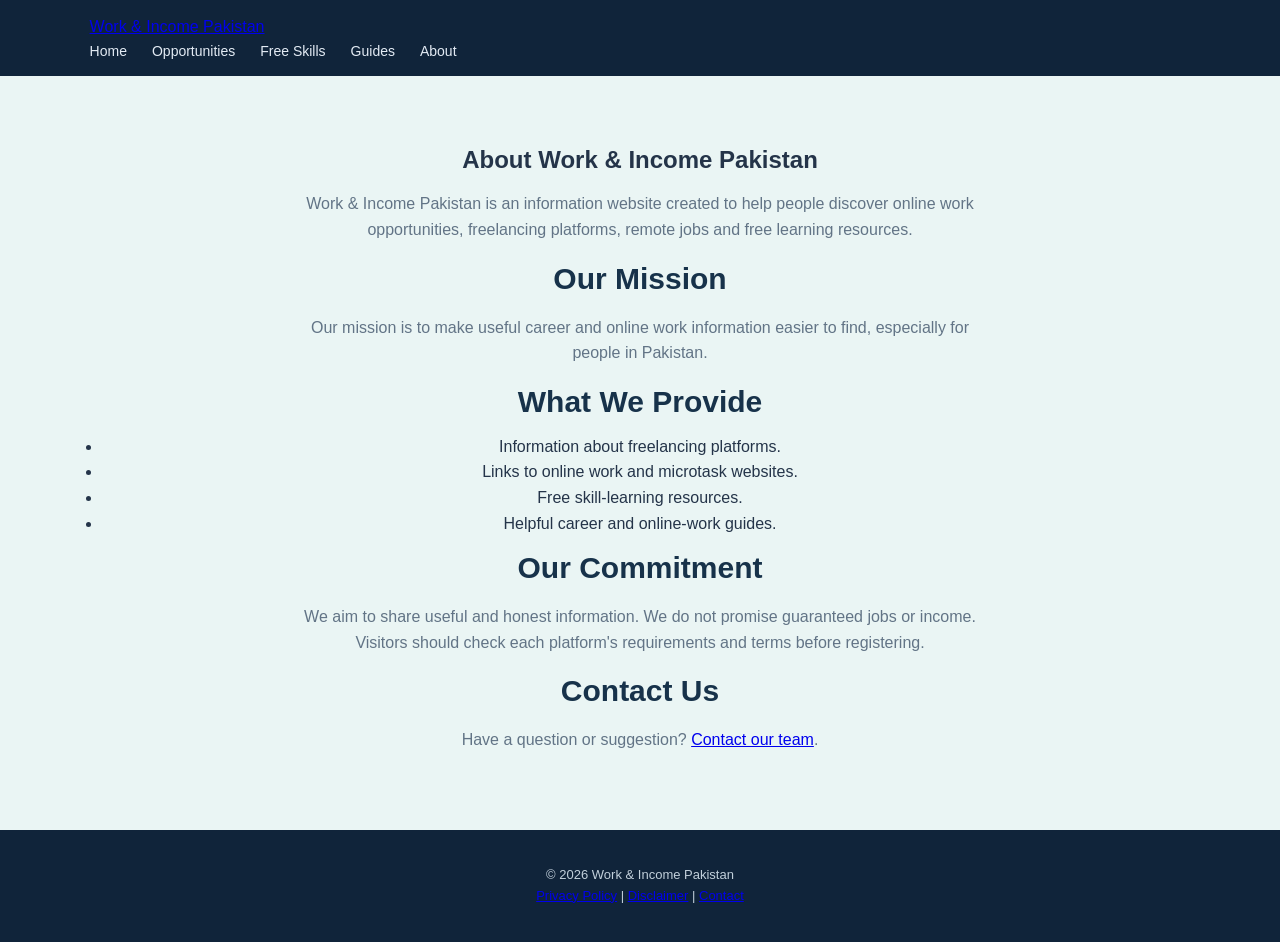
==== about.html @ a8a495a9 "Add files via upload" ====
<!DOCTYPE html>
<html lang="en">
<head>
  <meta charset="UTF-8">
  <meta name="viewport" content="width=device-width, initial-scale=1.0">
  <title>About Us | Work & Income Pakistan</title>
  <link rel="stylesheet" href="styles.css">
</head>
<body>

<header class="header">
  <div class="container">
    <a href="index.html" class="logo">Work & Income Pakistan</a>
    <nav>
      <a href="index.html">Home</a>
      <a href="index.html#opportunities">Opportunities</a>
      <a href="index.html#skills">Free Skills</a>
      <a href="index.html#guides">Guides</a>
      <a href="about.html">About</a>
    </nav>
  </div>
</header>

<main class="container">
  <section class="about-section">
    <h1>About Work & Income Pakistan</h1>

    <p>
      Work & Income Pakistan is an information website
      created to help people discover online work opportunities,
      freelancing platforms, remote jobs and free learning resources.
    </p>

    <h2>Our Mission</h2>
    <p>
      Our mission is to make useful career and online work
      information easier to find, especially for people in Pakistan.
    </p>

    <h2>What We Provide</h2>
    <ul>
      <li>Information about freelancing platforms.</li>
      <li>Links to online work and microtask websites.</li>
      <li>Free skill-learning resources.</li>
      <li>Helpful career and online-work guides.</li>
    </ul>

    <h2>Our Commitment</h2>
    <p>
      We aim to share useful and honest information.
      We do not promise guaranteed jobs or income.
      Visitors should check each platform's requirements
      and terms before registering.
    </p>

    <h2>Contact Us</h2>
    <p>
      Have a question or suggestion?
      <a href="contact.html">Contact our team</a>.
    </p>
  </section>
</main>

<footer class="footer">
  <div class="container">
    <p>© <span id="year"></span> Work & Income Pakistan</p>
    <p>
      <a href="privacy.html">Privacy Policy</a> |
      <a href="disclaimer.html">Disclaimer</a> |
      <a href="contact.html">Contact</a>
    </p>
  </div>
</footer>

<script>
  document.getElementById("year").textContent =
    new Date().getFullYear();
</script>

</body>
</html>
---- styles.css ----
* {
  margin: 0;
  padding: 0;
  box-sizing: border-box;
}

html { scroll-behavior: smooth; }

body {
  font-family: Arial, sans-serif;
  color: #243449;
  background: #ffffff;
  line-height: 1.6;
}

.header {
  min-height: 76px;
  padding: 12px 7%;
  display: flex;
  align-items: center;
  justify-content: space-between;
  background: #10243a;
  color: white;
}

.brand {
  display: flex;
  align-items: center;
  gap: 10px;
  color: white;
  text-decoration: none;
  font-size: 19px;
  font-weight: bold;
}

.brand-icon {
  background: #16b89b;
  color: #10243a;
  border-radius: 12px;
  padding: 7px 13px;
  font-size: 25px;
}

.brand small {
  display: block;
  font-size: 10px;
  letter-spacing: 3px;
  color: #a8c2d5;
}

.header nav {
  display: flex;
  gap: 25px;
}

.header nav a {
  text-decoration: none;
  color: #e3ebf4;
  font-size: 14px;
}

.header nav a:hover { color: #36d9b6; }

.menu-toggle {
  display: none;
  background: none;
  border: 0;
  color: white;
  font-size: 26px;
}

.hero {
  background: linear-gradient(120deg, #10243a, #174e61);
  color: white;
  padding: 85px 9%;
  min-height: 460px;
  display: flex;
  justify-content: space-between;
  align-items: center;
  gap: 30px;
}

.hero-content { max-width: 620px; }

.eyebrow {
  color: #16aa91;
  font-size: 12px;
  font-weight: bold;
  letter-spacing: 2px;
}

.hero .eyebrow { color: #55e5c4; }

.hero h1 {
  font-size: clamp(34px, 5vw, 56px);
  line-height: 1.15;
  margin: 18px 0;
}

.hero h1 span { color: #48dfbd; }

.hero p {
  color: #d0dce6;
  max-width: 540px;
  margin-bottom: 28px;
}

.primary-btn {
  display: inline-block;
  background: #24c5a5;
  color: #10243a;
  text-decoration: none;
  padding: 13px 23px;
  border-radius: 7px;
  font-weight: bold;
}

.primary-btn:hover { background: #60e4c6; }

.trust-note {
  font-size: 12px;
  color: #c4d6e0;
  margin-top: 25px;
}

.hero-art {
  min-width: 230px;
  text-align: center;
}

.art-circle {
  width: 175px;
  height: 175px;
  margin: auto;
  display: grid;
  place-items: center;
  border-radius: 50%;
  background: #216b79;
  font-size: 80px;
  border: 12px solid #2a8790;
}

.art-card {
  background: white;
  color: #243449;
  padding: 17px 25px;
  margin-top: -15px;
  border-radius: 12px;
  box-shadow: 0 12px 30px #061a2c66;
  display: grid;
  gap: 5px;
}

.art-card span, .art-card small { color: #687b8c; }

.search-section {
  padding: 35px 8%;
  display: flex;
  align-items: center;
  justify-content: space-between;
  gap: 25px;
  background: #f1f7f8;
}

.search-section h2 { font-size: 23px; }
.search-section p { color: #718093; font-size: 14px; }

.search-box {
  display: flex;
  align-items: center;
  background: white;
  border: 1px solid #dce5eb;
  border-radius: 9px;
  padding: 6px;
  width: min(480px, 100%);
}

.search-box span {
  padding: 0 10px;
  font-size: 23px;
}

.search-box input {
  flex: 1;
  min-width: 0;
  border: 0;
  outline: 0;
  padding: 12px 4px;
  font-size: 14px;
}

.search-box button {
  background: #102f49;
  color: white;
  border: 0;
  padding: 12px 18px;
  border-radius: 6px;
}

.section, .feature-section, .about-section {
  padding: 65px 8%;
}

.section-heading h2, .section h2,
.feature-section h2, .about-section h2 {
  font-size: 30px;
  margin: 8px 0;
  color: #17324a;
}

.section-heading p, .feature-section > p {
  color: #718093;
  font-size: 14px;
}

.filters {
  display: flex;
  flex-wrap: wrap;
  gap: 10px;
  margin: 25px 0;
}

.filter {
  background: #f1f5f8;
  color: #425469;
  border: 1px solid #e0e7ed;
  border-radius: 25px;
  padding: 9px 17px;
}

.filter.active {
  background: #12344d;
  color: white;
}

.cards {
  display: grid;
  grid-template-columns: repeat(3, minmax(0, 1fr));
  gap: 20px;
}

.opportunity-card {
  border: 1px solid #e4ebf0;
  padding: 23px;
  border-radius: 12px;
  background: white;
  transition: .2s;
}

.opportunity-card:hover {
  transform: translateY(-4px);
  box-shadow: 0 10px 25px #17324a12;
}

.card-icon {
  font-size: 32px;
  margin-bottom: 10px;
}

.card-category {
  display: inline-block;
  background: #e7f7f3;
  color: #11846f;
  border-radius: 20px;
  font-size: 11px;
  padding: 4px 10px;
  margin-bottom: 12px;
}

.opportunity-card h3 {
  color: #17324a;
  margin-bottom: 8px;
}

.opportunity-card p {
  color: #6c7b8b;
  font-size: 13px;
  min-height: 60px;
}

.card-link {
  display: inline-block;
  margin-top: 15px;
  color: #098b79;
  text-decoration: none;
  font-weight: bold;
  font-size: 14px;
}

.disclaimer {
  margin-top: 25px;
  padding: 15px;
  background: #fff8e9;
  color: #795d25;
  border-radius: 8px;
  font-size: 12px;
}

.empty { padding: 25px; color: #718093; }
.hidden { display: none; }

.feature-section {
  background: #f1f7f8;
  text-align: center;
}

.feature-grid, .guide-grid {
  display: grid;
  grid-template-columns: repeat(3, minmax(0, 1fr));
  gap: 20px;
  margin-top: 30px;
  text-align: left;
}

.feature-card, .guide-grid article {
  background: white;
  padding: 25px;
  border-radius: 12px;
  border: 1px solid #e4ebf0;
}

.feature-card {
  text-decoration: none;
  color: inherit;
}

.feature-card > span, .guide-grid article > span {
  font-size: 34px;
}

.feature-card h3, .guide-grid h3 {
  margin: 12px 0 7px;
  color: #17324a;
}

.feature-card p, .guide-grid p {
  color: #718093;
  font-size: 13px;
}

.feature-card b {
  display: block;
  color: #098b79;
  font-size: 13px;
  margin-top: 15px;
}

.guides { background: white; }

.about-section {
  text-align: center;
  background: #eaf5f4;
}

.about-section p {
  max-width: 680px;
  margin: 12px auto;
  color: #627486;
}

footer {
  background: #10243a;
  color: white;
  text-align: center;
  padding: 35px 15px;
}

.footer-brand { font-size: 21px; font-weight: bold; }
footer p { color: #c2d0db; font-size: 13px; }

.footer-links {
  display: flex;
  justify-content: center;
  flex-wrap: wrap;
  gap: 20px;
  margin: 20px 0;
}

.footer-links a {
  color: #55dfbd;
  text-decoration: none;
  font-size: 13px;
}

footer small { color: #aab9c7; }

@media(max-width: 800px) {
  .header { padding: 12px 5%; position: relative; }
  .menu-toggle { display: block; }
  .header nav {
    display: none;
    position: absolute;
    top: 70px;
    left: 0;
    width: 100%;
    background: #10243a;
    padding: 20px;
    flex-direction: column;
    z-index: 10;
  }
  .header nav.show { display: flex; }
  .hero { padding: 55px 7%; }
  .hero-art { display: none; }
  .search-section { flex-direction: column; align-items: stretch; }
  .cards, .feature-grid, .guide-grid {
    grid-template-columns: repeat(2, minmax(0, 1fr));
  }
}

@media(max-width: 520px) {
  .hero { padding: 48px 6%; }
  .section, .feature-section, .about-section { padding: 45px 6%; }
  .cards, .feature-grid, .guide-grid { grid-template-columns: 1fr; }
  .section-heading h2, .section h2,
  .feature-section h2, .about-section h2 { font-size: 25px; }
  .trust-note { line-height: 2; }
}
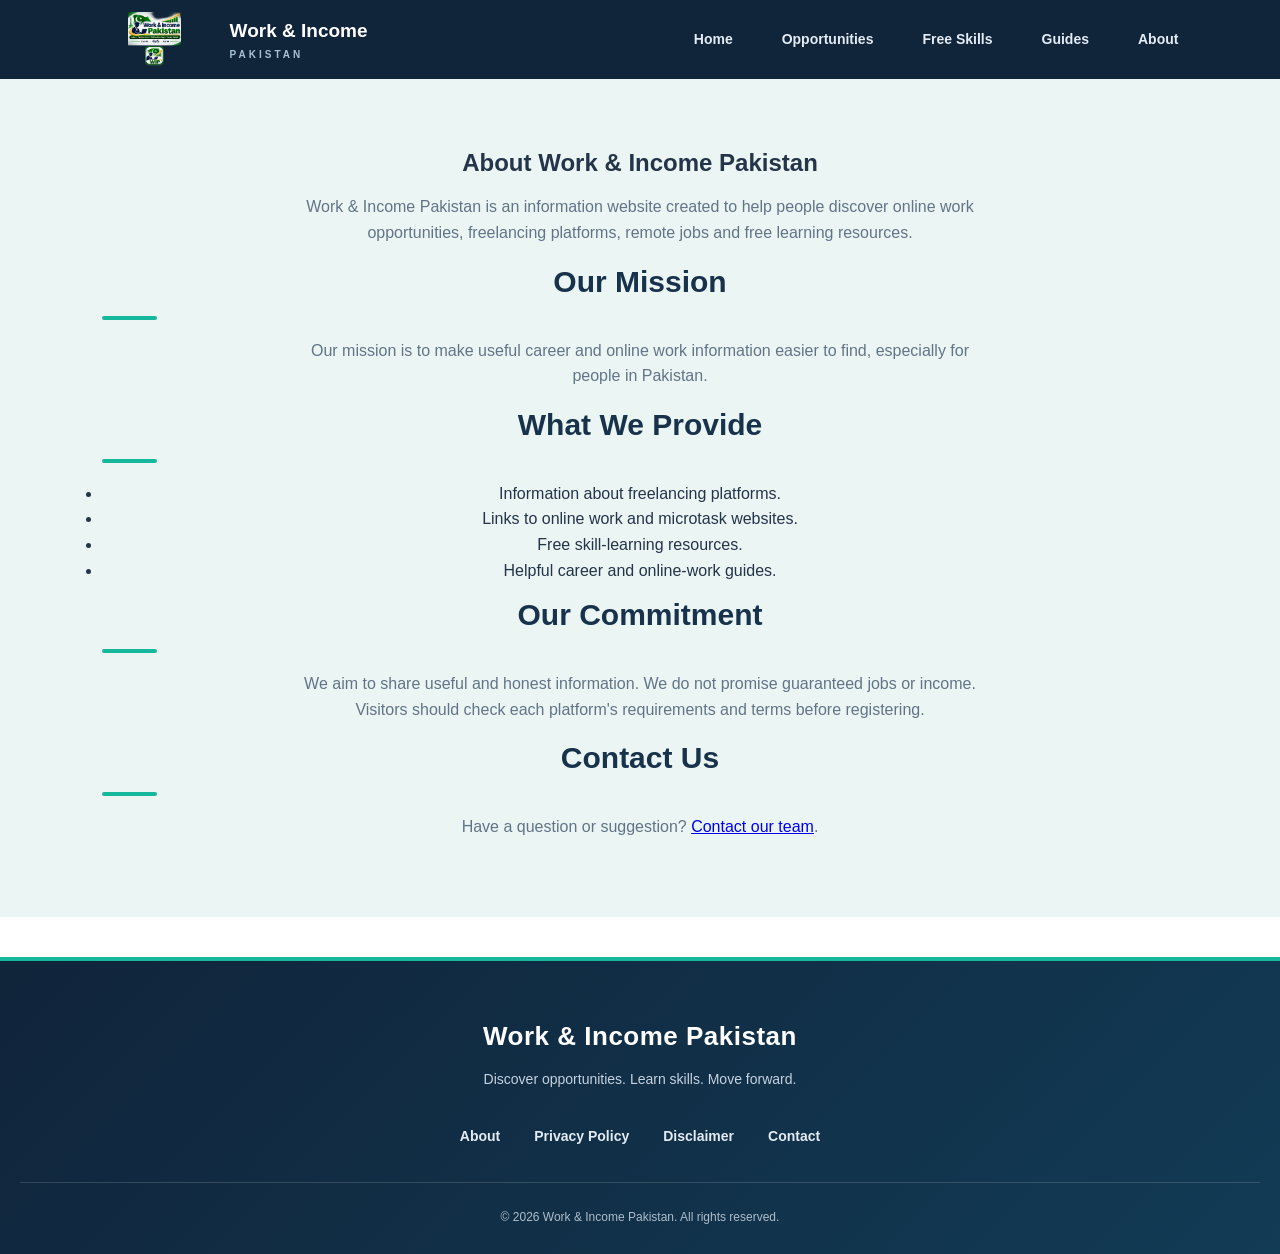
==== commit fd8a27dc: "Update about.html" ====
--- a/about.html
+++ b/about.html
@@ -4,26 +4,53 @@
 <head>
   <meta charset="UTF-8">
   <meta name="viewport" content="width=device-width, initial-scale=1.0">
+
+  <meta name="description" content="Learn about Work & Income Pakistan, our mission to help people discover online earning opportunities, freelancing platforms, remote jobs and free learning resources.">
+
+  <meta name="robots" content="index, follow">
+  <meta name="theme-color" content="#0b1f3a">
+
   <title>About Us | Work & Income Pakistan</title>
+
+  <link rel="canonical" href="https://tahirkhan00089.github.io/work-income-pakistan/about.html">
+
+  <meta property="og:type" content="website">
+  <meta property="og:title" content="About Work & Income Pakistan">
+  <meta property="og:description" content="Discover our mission to help people in Pakistan find online work opportunities, freelancing platforms and free learning resources.">
+  <meta property="og:url" content="https://tahirkhan00089.github.io/work-income-pakistan/about.html">
+  <meta property="og:site_name" content="Work & Income Pakistan">
+
+  <meta name="twitter:card" content="summary">
+  <meta name="twitter:title" content="About Work & Income Pakistan">
+  <meta name="twitter:description" content="Learn about our mission and the resources we provide.">
+
+  <link rel="icon" type="image/png" href="work-income-logo.png">
   <link rel="stylesheet" href="styles.css">
 </head>
+
 <body>
 
 <header class="header">
-  <div class="container">
-    <a href="index.html" class="logo">Work & Income Pakistan</a>
-    <nav>
-      <a href="index.html">Home</a>
-      <a href="index.html#opportunities">Opportunities</a>
-      <a href="index.html#skills">Free Skills</a>
-      <a href="index.html#guides">Guides</a>
-      <a href="about.html">About</a>
-    </nav>
-  </div>
+  <a class="brand" href="index.html">
+    <img src="work-income-logo.png"
+         alt="Work & Income Pakistan Logo"
+         class="brand-logo">
+    <span>Work <b>& Income</b><small>PAKISTAN</small></span>
+  </a>
+
+  <nav>
+    <a href="index.html">Home</a>
+    <a href="index.html#opportunities">Opportunities</a>
+    <a href="index.html#skills">Free Skills</a>
+    <a href="index.html#guides">Guides</a>
+    <a href="about.html">About</a>
+  </nav>
 </header>
 
 <main class="container">
+
   <section class="about-section">
+
     <h1>About Work & Income Pakistan</h1>
 
     <p>
@@ -33,12 +60,14 @@
     </p>
 
     <h2>Our Mission</h2>
+
     <p>
       Our mission is to make useful career and online work
       information easier to find, especially for people in Pakistan.
     </p>
 
     <h2>What We Provide</h2>
+
     <ul>
       <li>Information about freelancing platforms.</li>
       <li>Links to online work and microtask websites.</li>
@@ -47,6 +76,7 @@
     </ul>
 
     <h2>Our Commitment</h2>
+
     <p>
       We aim to share useful and honest information.
       We do not promise guaranteed jobs or income.
@@ -55,22 +85,38 @@
     </p>
 
     <h2>Contact Us</h2>
+
     <p>
       Have a question or suggestion?
       <a href="contact.html">Contact our team</a>.
     </p>
+
   </section>
+
 </main>
 
-<footer class="footer">
-  <div class="container">
-    <p>© <span id="year"></span> Work & Income Pakistan</p>
-    <p>
-      <a href="privacy.html">Privacy Policy</a> |
-      <a href="disclaimer.html">Disclaimer</a> |
-      <a href="contact.html">Contact</a>
-    </p>
+<footer class="site-footer">
+
+  <div class="footer-brand">Work & Income Pakistan</div>
+
+  <p class="footer-tagline">
+    Discover opportunities. Learn skills. Move forward.
+  </p>
+
+  <div class="footer-links">
+    <a href="about.html">About</a>
+    <a href="privacy.html">Privacy Policy</a>
+    <a href="disclaimer.html">Disclaimer</a>
+    <a href="contact.html">Contact</a>
   </div>
+
+  <div class="footer-bottom">
+    <small>
+      © <span id="year">2026</span> Work & Income Pakistan.
+      All rights reserved.
+    </small>
+  </div>
+
 </footer>
 
 <script>
--- a/styles.css
+++ b/styles.css
@@ -1,3 +1,7 @@
+
+/* =================================
+   GLOBAL RESET
+================================= */
 
 * {
   margin: 0;
@@ -5,7 +9,9 @@
   box-sizing: border-box;
 }
 
-html { scroll-behavior: smooth; }
+html {
+  scroll-behavior: smooth;
+}
 
 body {
   font-family: Arial, sans-serif;
@@ -13,6 +19,10 @@
   background: #ffffff;
   line-height: 1.6;
 }
+
+/* =================================
+   HEADER & NAVIGATION
+================================= */
 
 .header {
   min-height: 76px;
@@ -49,6 +59,16 @@
   color: #a8c2d5;
 }
 
+.brand-logo {
+  width: 130px;
+  height: 55px;
+  max-width: 45vw;
+  object-fit: contain;
+  object-position: center;
+  display: block;
+  flex-shrink: 0;
+}
+
 .header nav {
   display: flex;
   gap: 25px;
@@ -58,9 +78,17 @@
   text-decoration: none;
   color: #e3ebf4;
   font-size: 14px;
-}
-
-.header nav a:hover { color: #36d9b6; }
+  font-weight: 600;
+  padding: 8px 12px;
+  border-radius: 7px;
+  transition: all 0.3s ease;
+}
+
+.header nav a:hover {
+  color: #55e5c4;
+  background: rgba(85, 229, 196, 0.10);
+  transform: translateY(-2px);
+}
 
 .menu-toggle {
   display: none;
@@ -68,20 +96,49 @@
   border: 0;
   color: white;
   font-size: 26px;
-}
+  cursor: pointer;
+}
+
+/* =================================
+   HERO SECTION
+================================= */
 
 .hero {
-  background: linear-gradient(120deg, #10243a, #174e61);
+  background: linear-gradient(
+    135deg,
+    #0b1930 0%,
+    #123b55 55%,
+    #087e83 100%
+  );
   color: white;
-  padding: 85px 9%;
-  min-height: 460px;
+  padding: 100px 9%;
+  min-height: 520px;
   display: flex;
   justify-content: space-between;
   align-items: center;
-  gap: 30px;
-}
-
-.hero-content { max-width: 620px; }
+  gap: 50px;
+  position: relative;
+  overflow: hidden;
+}
+
+.hero-content {
+  max-width: 650px;
+  position: relative;
+  z-index: 2;
+  animation: heroFadeIn 1s ease both;
+}
+
+@keyframes heroFadeIn {
+  from {
+    opacity: 0;
+    transform: translateY(20px);
+  }
+
+  to {
+    opacity: 1;
+    transform: translateY(0);
+  }
+}
 
 .eyebrow {
   color: #16aa91;
@@ -90,20 +147,35 @@
   letter-spacing: 2px;
 }
 
-.hero .eyebrow { color: #55e5c4; }
+.hero .eyebrow {
+  color: #55e5c4;
+}
 
 .hero h1 {
-  font-size: clamp(34px, 5vw, 56px);
+  font-size: clamp(36px, 5vw, 58px);
   line-height: 1.15;
-  margin: 18px 0;
-}
-
-.hero h1 span { color: #48dfbd; }
+  margin: 22px 0;
+  font-weight: 800;
+  letter-spacing: -1.5px;
+}
+
+.hero h1 span {
+  color: #48dfbd;
+}
 
 .hero p {
-  color: #d0dce6;
-  max-width: 540px;
+  color: #e0edf3;
+  font-size: 17px;
+  line-height: 1.8;
+  max-width: 580px;
   margin-bottom: 28px;
+}
+
+.hero-buttons {
+  display: flex;
+  flex-wrap: wrap;
+  gap: 15px;
+  margin-top: 30px;
 }
 
 .primary-btn {
@@ -116,7 +188,35 @@
   font-weight: bold;
 }
 
-.primary-btn:hover { background: #60e4c6; }
+.primary-btn:hover {
+  background: #60e4c6;
+}
+
+.hero .primary-btn {
+  padding: 14px 25px;
+  border-radius: 8px;
+  transition: 0.3s;
+}
+
+.hero .primary-btn:hover {
+  transform: translateY(-3px);
+}
+
+.secondary-btn {
+  display: inline-block;
+  padding: 14px 25px;
+  border: 1px solid rgba(255,255,255,0.6);
+  border-radius: 8px;
+  color: white;
+  text-decoration: none;
+  font-weight: 700;
+  transition: 0.3s;
+}
+
+.secondary-btn:hover {
+  background: white;
+  color: #10243a;
+}
 
 .trust-note {
   font-size: 12px;
@@ -124,9 +224,73 @@
   margin-top: 25px;
 }
 
+/* =================================
+   HERO ILLUSTRATION
+================================= */
+
 .hero-art {
-  min-width: 230px;
+  min-width: 300px;
+  display: flex;
+  justify-content: center;
+  align-items: center;
+}
+
+.work-illustration {
+  width: 300px;
+  min-height: 300px;
+  position: relative;
+  display: flex;
+  justify-content: center;
+  align-items: center;
+  border-radius: 30px;
+  background: linear-gradient(145deg, #176879, #102c48);
+  border: 1px solid #55e5c455;
+  box-shadow: 0 20px 50px #061a2c66;
+}
+
+.work-person {
+  font-size: 105px;
+  z-index: 2;
+}
+
+.work-icon,
+.growth-chart,
+.money-icon {
+  position: absolute;
+  font-size: 35px;
+  background: white;
+  padding: 12px;
+  border-radius: 15px;
+}
+
+.work-icon {
+  top: 25px;
+  left: 25px;
+}
+
+.growth-chart {
+  top: 25px;
+  right: 25px;
+}
+
+.money-icon {
+  bottom: 85px;
+  right: 25px;
+}
+
+.work-caption {
+  position: absolute;
+  bottom: 18px;
+  background: white;
+  color: #17324a;
+  padding: 12px 20px;
+  border-radius: 12px;
+  display: grid;
   text-align: center;
+}
+
+.work-caption small {
+  color: #687b8c;
 }
 
 .art-circle {
@@ -152,7 +316,14 @@
   gap: 5px;
 }
 
-.art-card span, .art-card small { color: #687b8c; }
+.art-card span,
+.art-card small {
+  color: #687b8c;
+}
+
+/* =================================
+   SEARCH SECTION
+================================= */
 
 .search-section {
   padding: 35px 8%;
@@ -163,8 +334,14 @@
   background: #f1f7f8;
 }
 
-.search-section h2 { font-size: 23px; }
-.search-section p { color: #718093; font-size: 14px; }
+.search-section h2 {
+  font-size: 23px;
+}
+
+.search-section p {
+  color: #718093;
+  font-size: 14px;
+}
 
 .search-box {
   display: flex;
@@ -196,23 +373,54 @@
   border: 0;
   padding: 12px 18px;
   border-radius: 6px;
-}
-
-.section, .feature-section, .about-section {
+  cursor: pointer;
+}
+
+/* =================================
+   GENERAL SECTIONS
+================================= */
+
+.section,
+.feature-section,
+.about-section {
   padding: 65px 8%;
 }
 
-.section-heading h2, .section h2,
-.feature-section h2, .about-section h2 {
+.section-heading h2,
+.section h2,
+.feature-section h2,
+.about-section h2 {
   font-size: 30px;
-  margin: 8px 0;
+  margin: 8px 0 18px;
   color: #17324a;
-}
-
-.section-heading p, .feature-section > p {
+  font-weight: 800;
+  position: relative;
+}
+
+/* GREEN HEADING UNDERLINES */
+
+.section-heading h2::after,
+.section h2::after,
+.feature-section h2::after,
+.about-section h2::after {
+  content: "";
+  display: block;
+  width: 55px;
+  height: 4px;
+  background: #16b89b;
+  border-radius: 5px;
+  margin-top: 10px;
+}
+
+.section-heading p,
+.feature-section > p {
   color: #718093;
   font-size: 14px;
 }
+
+/* =================================
+   OPPORTUNITY FILTERS
+================================= */
 
 .filters {
   display: flex;
@@ -227,12 +435,17 @@
   border: 1px solid #e0e7ed;
   border-radius: 25px;
   padding: 9px 17px;
+  cursor: pointer;
 }
 
 .filter.active {
   background: #12344d;
   color: white;
 }
+
+/* =================================
+   OPPORTUNITY CARDS
+================================= */
 
 .cards {
   display: grid;
@@ -241,16 +454,18 @@
 }
 
 .opportunity-card {
-  border: 1px solid #e4ebf0;
-  padding: 23px;
-  border-radius: 12px;
-  background: white;
-  transition: .2s;
+  border: 1px solid #e0e9ef;
+  padding: 25px;
+  border-radius: 16px;
+  background: linear-gradient(145deg, #ffffff, #f8fcfc);
+  transition: all 0.3s ease;
+  box-shadow: 0 4px 15px rgba(16, 36, 58, 0.05);
 }
 
 .opportunity-card:hover {
-  transform: translateY(-4px);
-  box-shadow: 0 10px 25px #17324a12;
+  transform: translateY(-7px);
+  border-color: #24c5a5;
+  box-shadow: 0 14px 30px rgba(16, 36, 58, 0.12);
 }
 
 .card-icon {
@@ -260,12 +475,15 @@
 
 .card-category {
   display: inline-block;
-  background: #e7f7f3;
-  color: #11846f;
+  background: linear-gradient(135deg, #e2f8f1, #d5f3eb);
+  color: #087d68;
   border-radius: 20px;
-  font-size: 11px;
-  padding: 4px 10px;
-  margin-bottom: 12px;
+  font-size: 12px;
+  font-weight: 700;
+  padding: 6px 13px;
+  margin-bottom: 14px;
+  letter-spacing: 0.4px;
+  border: 1px solid #c5ecdf;
 }
 
 .opportunity-card h3 {
@@ -281,11 +499,22 @@
 
 .card-link {
   display: inline-block;
-  margin-top: 15px;
-  color: #098b79;
+  margin-top: 18px;
+  padding: 10px 18px;
+  background: linear-gradient(135deg, #16b89b, #087e83);
+  color: white;
   text-decoration: none;
-  font-weight: bold;
-  font-size: 14px;
+  font-weight: 700;
+  font-size: 13px;
+  border-radius: 8px;
+  transition: all 0.3s ease;
+  box-shadow: 0 4px 10px rgba(8, 126, 131, 0.15);
+}
+
+.card-link:hover {
+  background: #102f49;
+  transform: translateY(-3px);
+  box-shadow: 0 7px 15px rgba(16, 47, 73, 0.2);
 }
 
 .disclaimer {
@@ -297,15 +526,26 @@
   font-size: 12px;
 }
 
-.empty { padding: 25px; color: #718093; }
-.hidden { display: none; }
+.empty {
+  padding: 25px;
+  color: #718093;
+}
+
+.hidden {
+  display: none;
+}
+
+/* =================================
+   FREE SKILLS SECTION
+================================= */
 
 .feature-section {
   background: #f1f7f8;
   text-align: center;
 }
 
-.feature-grid, .guide-grid {
+.feature-grid,
+.guide-grid {
   display: grid;
   grid-template-columns: repeat(3, minmax(0, 1fr));
   gap: 20px;
@@ -313,11 +553,21 @@
   text-align: left;
 }
 
-.feature-card, .guide-grid article {
-  background: white;
-  padding: 25px;
-  border-radius: 12px;
-  border: 1px solid #e4ebf0;
+.feature-card,
+.guide-grid article {
+  background: linear-gradient(145deg, #ffffff, #f5fbfa);
+  padding: 28px;
+  border-radius: 16px;
+  border: 1px solid #e0ecea;
+  box-shadow: 0 4px 15px rgba(16, 36, 58, 0.05);
+  transition: all 0.3s ease;
+}
+
+.feature-card:hover,
+.guide-grid article:hover {
+  transform: translateY(-6px);
+  border-color: #24c5a5;
+  box-shadow: 0 12px 25px rgba(16, 36, 58, 0.10);
 }
 
 .feature-card {
@@ -325,16 +575,19 @@
   color: inherit;
 }
 
-.feature-card > span, .guide-grid article > span {
+.feature-card > span,
+.guide-grid article > span {
   font-size: 34px;
 }
 
-.feature-card h3, .guide-grid h3 {
+.feature-card h3,
+.guide-grid h3 {
   margin: 12px 0 7px;
   color: #17324a;
 }
 
-.feature-card p, .guide-grid p {
+.feature-card p,
+.guide-grid p {
   color: #718093;
   font-size: 13px;
 }
@@ -346,7 +599,17 @@
   margin-top: 15px;
 }
 
-.guides { background: white; }
+/* =================================
+   CAREER GUIDES
+================================= */
+
+.guides {
+  background: white;
+}
+
+/* =================================
+   ABOUT SECTION
+================================= */
 
 .about-section {
   text-align: center;
@@ -359,35 +622,84 @@
   color: #627486;
 }
 
-footer {
-  background: #10243a;
-  color: white;
+/* =================================
+   PROFESSIONAL FOOTER
+================================= */
+
+.site-footer {
+  background: linear-gradient(135deg, #10243a, #123b55);
+  color: #ffffff;
   text-align: center;
-  padding: 35px 15px;
-}
-
-.footer-brand { font-size: 21px; font-weight: bold; }
-footer p { color: #c2d0db; font-size: 13px; }
+  padding: 55px 20px 25px;
+  margin-top: 40px;
+  border-top: 4px solid #16b89b;
+}
+
+.footer-brand {
+  font-size: 26px;
+  font-weight: 800;
+  letter-spacing: 0.5px;
+  color: #ffffff;
+  margin-bottom: 10px;
+}
+
+.footer-tagline {
+  color: #c5d2df;
+  font-size: 14px;
+  margin: 0 auto 28px;
+  max-width: 450px;
+}
 
 .footer-links {
   display: flex;
   justify-content: center;
+  align-items: center;
   flex-wrap: wrap;
-  gap: 20px;
-  margin: 20px 0;
+  gap: 12px 28px;
+  margin: 28px 0;
 }
 
 .footer-links a {
-  color: #55dfbd;
+  color: #e3ebf4;
   text-decoration: none;
-  font-size: 13px;
-}
-
-footer small { color: #aab9c7; }
-
-@media(max-width: 800px) {
-  .header { padding: 12px 5%; position: relative; }
-  .menu-toggle { display: block; }
+  font-size: 14px;
+  font-weight: 600;
+  padding: 7px 3px;
+  transition: all 0.3s ease;
+}
+
+.footer-links a:hover {
+  color: #55e5c4;
+  transform: translateY(-2px);
+}
+
+.footer-bottom {
+  border-top: 1px solid rgba(255,255,255,0.15);
+  padding-top: 20px;
+  margin-top: 28px;
+}
+
+.footer-bottom small {
+  color: #aebdca;
+  font-size: 12px;
+  line-height: 1.8;
+}
+
+/* =================================
+   TABLET RESPONSIVE DESIGN
+================================= */
+
+@media (max-width: 800px) {
+
+  .header {
+    padding: 12px 5%;
+    position: relative;
+  }
+
+  .menu-toggle {
+    display: block;
+  }
+
   .header nav {
     display: none;
     position: absolute;
@@ -399,20 +711,113 @@
     flex-direction: column;
     z-index: 10;
   }
-  .header nav.show { display: flex; }
-  .hero { padding: 55px 7%; }
-  .hero-art { display: none; }
-  .search-section { flex-direction: column; align-items: stretch; }
-  .cards, .feature-grid, .guide-grid {
+
+  .header nav.show {
+    display: flex;
+  }
+
+  .header nav a {
+    padding: 12px;
+  }
+
+  .hero {
+    padding: 55px 7%;
+    flex-direction: column;
+  }
+
+  .hero-art {
+    display: flex;
+    min-width: 0;
+    width: 100%;
+    margin-top: 35px;
+  }
+
+  .search-section {
+    flex-direction: column;
+    align-items: stretch;
+  }
+
+  .cards,
+  .feature-grid,
+  .guide-grid {
     grid-template-columns: repeat(2, minmax(0, 1fr));
   }
 }
 
-@media(max-width: 520px) {
-  .hero { padding: 48px 6%; }
-  .section, .feature-section, .about-section { padding: 45px 6%; }
-  .cards, .feature-grid, .guide-grid { grid-template-columns: 1fr; }
-  .section-heading h2, .section h2,
-  .feature-section h2, .about-section h2 { font-size: 25px; }
-  .trust-note { line-height: 2; }
-}
+/* =================================
+   MOBILE RESPONSIVE DESIGN
+================================= */
+
+@media (max-width: 520px) {
+
+  .hero {
+    padding: 48px 6%;
+  }
+
+  .section,
+  .feature-section,
+  .about-section {
+    padding: 45px 6%;
+  }
+
+  .cards,
+  .feature-grid,
+  .guide-grid {
+    grid-template-columns: 1fr;
+  }
+
+  .section-heading h2,
+  .section h2,
+  .feature-section h2,
+  .about-section h2 {
+    font-size: 25px;
+  }
+
+  .trust-note {
+    line-height: 2;
+  }
+
+  .work-illustration {
+    width: 220px;
+    min-height: 220px;
+  }
+
+  .work-person {
+    font-size: 75px;
+  }
+
+  .work-icon,
+  .growth-chart,
+  .money-icon {
+    font-size: 25px;
+    padding: 8px;
+  }
+
+  /* MOBILE FOOTER */
+
+  .site-footer {
+    padding: 42px 15px 22px;
+    margin-top: 25px;
+  }
+
+  .footer-brand {
+    font-size: 22px;
+  }
+
+  .footer-tagline {
+    font-size: 13px;
+  }
+
+  .footer-links {
+    gap: 10px 18px;
+    margin: 22px 0;
+  }
+
+  .footer-links a {
+    font-size: 13px;
+  }
+
+  .footer-bottom {
+    margin-top: 22px;
+  }
+}
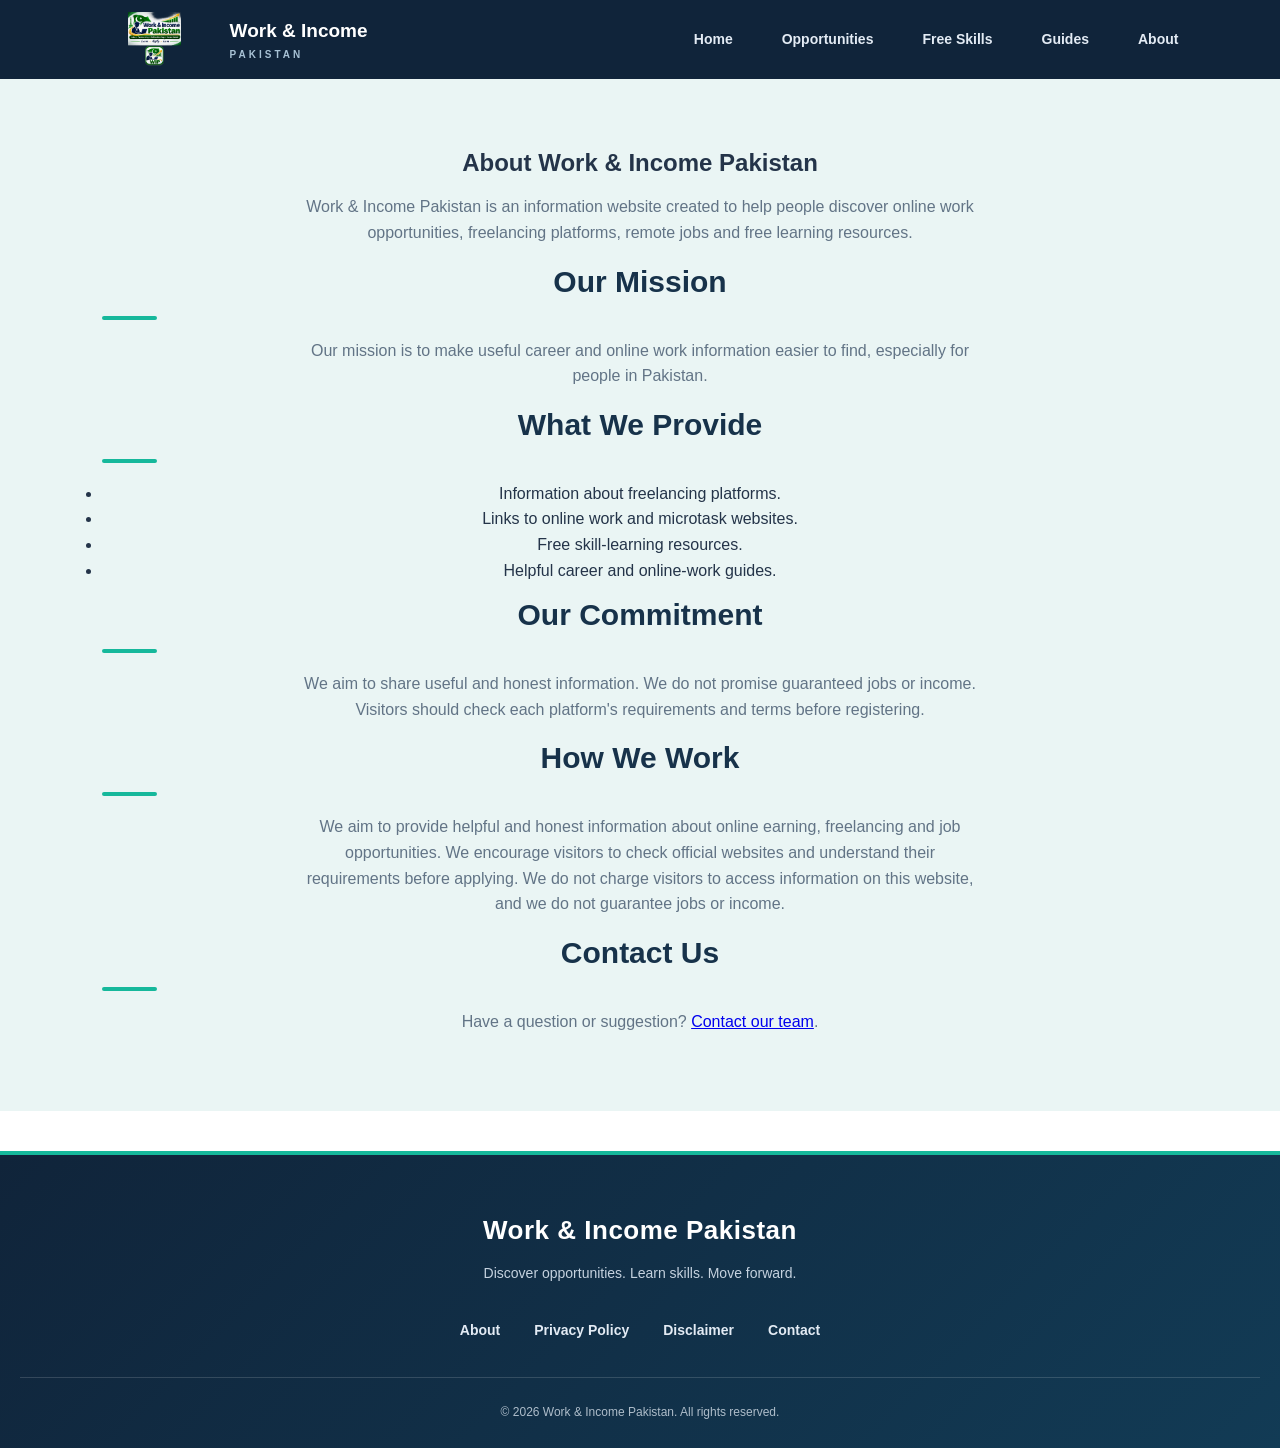
==== commit 701a362c: "Update about.html" ====
--- a/about.html
+++ b/about.html
@@ -2,6 +2,16 @@
 <!DOCTYPE html>
 <html lang="en">
 <head>
+  
+<!-- Google Analytics -->
+<script async src="https://www.googletagmanager.com/gtag/js?id=G-6JBSCC6KHM"></script>
+<script>
+  window.dataLayer = window.dataLayer || [];
+  function gtag(){dataLayer.push(arguments);}
+  gtag('js', new Date());
+  gtag('config', 'G-6JBSCC6KHM');
+</script>
+
   <meta charset="UTF-8">
   <meta name="viewport" content="width=device-width, initial-scale=1.0">
 
@@ -83,7 +93,16 @@
       Visitors should check each platform's requirements
       and terms before registering.
     </p>
+<h2>How We Work</h2>
 
+<p>
+  We aim to provide helpful and honest information
+  about online earning, freelancing and job opportunities.
+  We encourage visitors to check official websites
+  and understand their requirements before applying.
+  We do not charge visitors to access information
+  on this website, and we do not guarantee jobs or income.
+</p>
     <h2>Contact Us</h2>
 
     <p>
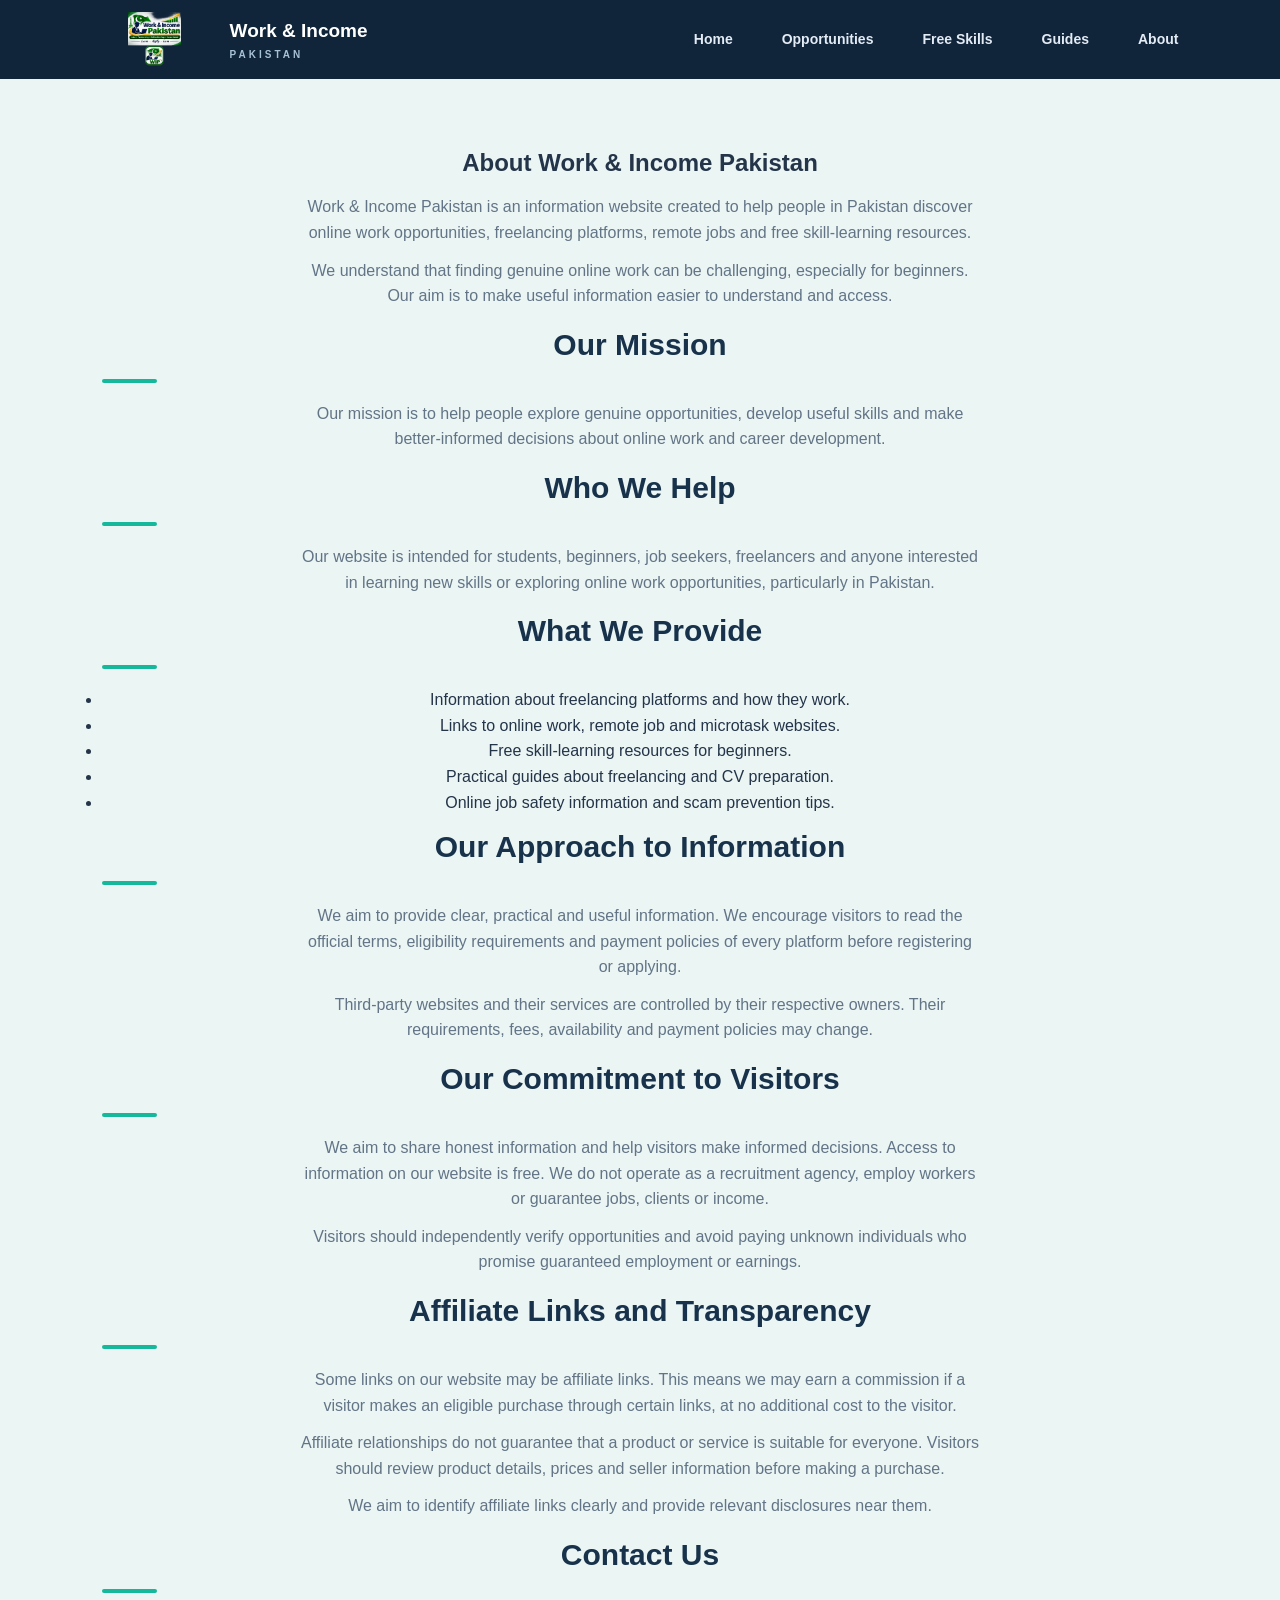
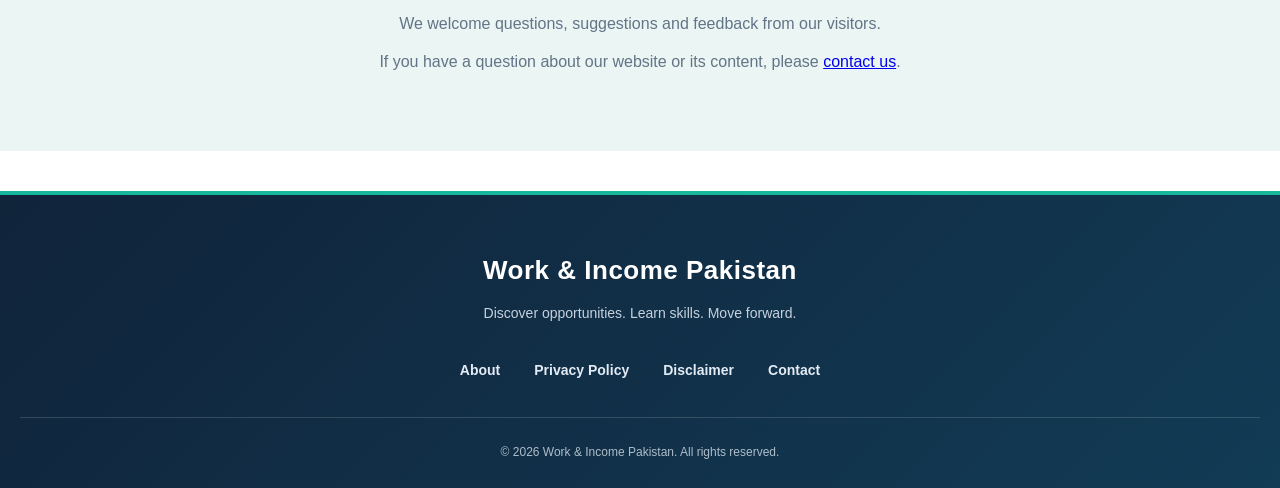
==== commit 956b8cfc: "Update about.html" ====
--- a/about.html
+++ b/about.html
@@ -2,15 +2,15 @@
 <!DOCTYPE html>
 <html lang="en">
 <head>
-  
-<!-- Google Analytics -->
-<script async src="https://www.googletagmanager.com/gtag/js?id=G-6JBSCC6KHM"></script>
-<script>
-  window.dataLayer = window.dataLayer || [];
-  function gtag(){dataLayer.push(arguments);}
-  gtag('js', new Date());
-  gtag('config', 'G-6JBSCC6KHM');
-</script>
+
+  <!-- Google Analytics -->
+  <script async src="https://www.googletagmanager.com/gtag/js?id=G-6JBSCC6KHM"></script>
+  <script>
+    window.dataLayer = window.dataLayer || [];
+    function gtag(){dataLayer.push(arguments);}
+    gtag('js', new Date());
+    gtag('config', 'G-6JBSCC6KHM');
+  </script>
 
   <meta charset="UTF-8">
   <meta name="viewport" content="width=device-width, initial-scale=1.0">
@@ -65,49 +65,111 @@
 
     <p>
       Work & Income Pakistan is an information website
-      created to help people discover online work opportunities,
-      freelancing platforms, remote jobs and free learning resources.
+      created to help people in Pakistan discover online
+      work opportunities, freelancing platforms, remote
+      jobs and free skill-learning resources.
+    </p>
+
+    <p>
+      We understand that finding genuine online work can
+      be challenging, especially for beginners. Our aim
+      is to make useful information easier to understand
+      and access.
     </p>
 
     <h2>Our Mission</h2>
 
     <p>
-      Our mission is to make useful career and online work
-      information easier to find, especially for people in Pakistan.
+      Our mission is to help people explore genuine
+      opportunities, develop useful skills and make
+      better-informed decisions about online work
+      and career development.
+    </p>
+
+    <h2>Who We Help</h2>
+
+    <p>
+      Our website is intended for students, beginners,
+      job seekers, freelancers and anyone interested
+      in learning new skills or exploring online work
+      opportunities, particularly in Pakistan.
     </p>
 
     <h2>What We Provide</h2>
 
     <ul>
-      <li>Information about freelancing platforms.</li>
-      <li>Links to online work and microtask websites.</li>
-      <li>Free skill-learning resources.</li>
-      <li>Helpful career and online-work guides.</li>
+      <li>Information about freelancing platforms and how they work.</li>
+      <li>Links to online work, remote job and microtask websites.</li>
+      <li>Free skill-learning resources for beginners.</li>
+      <li>Practical guides about freelancing and CV preparation.</li>
+      <li>Online job safety information and scam prevention tips.</li>
     </ul>
 
-    <h2>Our Commitment</h2>
-
-    <p>
-      We aim to share useful and honest information.
-      We do not promise guaranteed jobs or income.
-      Visitors should check each platform's requirements
-      and terms before registering.
-    </p>
-<h2>How We Work</h2>
-
-<p>
-  We aim to provide helpful and honest information
-  about online earning, freelancing and job opportunities.
-  We encourage visitors to check official websites
-  and understand their requirements before applying.
-  We do not charge visitors to access information
-  on this website, and we do not guarantee jobs or income.
-</p>
+    <h2>Our Approach to Information</h2>
+
+    <p>
+      We aim to provide clear, practical and useful
+      information. We encourage visitors to read the
+      official terms, eligibility requirements and
+      payment policies of every platform before
+      registering or applying.
+    </p>
+
+    <p>
+      Third-party websites and their services are
+      controlled by their respective owners. Their
+      requirements, fees, availability and payment
+      policies may change.
+    </p>
+
+    <h2>Our Commitment to Visitors</h2>
+
+    <p>
+      We aim to share honest information and help
+      visitors make informed decisions. Access to
+      information on our website is free. We do not
+      operate as a recruitment agency, employ workers
+      or guarantee jobs, clients or income.
+    </p>
+
+    <p>
+      Visitors should independently verify opportunities
+      and avoid paying unknown individuals who promise
+      guaranteed employment or earnings.
+    </p>
+
+    <h2>Affiliate Links and Transparency</h2>
+
+    <p>
+      Some links on our website may be affiliate links.
+      This means we may earn a commission if a visitor
+      makes an eligible purchase through certain links,
+      at no additional cost to the visitor.
+    </p>
+
+    <p>
+      Affiliate relationships do not guarantee that a
+      product or service is suitable for everyone.
+      Visitors should review product details, prices
+      and seller information before making a purchase.
+    </p>
+
+    <p>
+      We aim to identify affiliate links clearly and
+      provide relevant disclosures near them.
+    </p>
+
     <h2>Contact Us</h2>
 
     <p>
-      Have a question or suggestion?
-      <a href="contact.html">Contact our team</a>.
+      We welcome questions, suggestions and feedback
+      from our visitors.
+    </p>
+
+    <p>
+      If you have a question about our website or
+      its content, please
+      <a href="contact.html">contact us</a>.
     </p>
 
   </section>
--- a/styles.css
+++ b/styles.css
@@ -526,6 +526,28 @@
   font-size: 12px;
 }
 
+/* =================================
+   DIRECTORY VERIFICATION NOTE
+================================= */
+
+.verification-note {
+  margin-top: 15px;
+  padding: 17px 20px;
+  background: #eaf5f4;
+  color: #31566a;
+  border: 1px solid #cce9e2;
+  border-left: 4px solid #16b89b;
+  border-radius: 10px;
+  font-size: 13px;
+  line-height: 1.8;
+  box-shadow: 0 3px 12px rgba(16, 36, 58, 0.04);
+}
+
+.verification-note strong {
+  color: #087d68;
+  font-size: 14px;
+}
+
 .empty {
   padding: 25px;
   color: #718093;
@@ -820,4 +842,16 @@
   .footer-bottom {
     margin-top: 22px;
   }
-}
+
+  /* MOBILE VERIFICATION NOTE */
+
+  .verification-note {
+    padding: 15px;
+    font-size: 12px;
+    line-height: 1.8;
+  }
+
+  .verification-note strong {
+    font-size: 13px;
+  }
+}
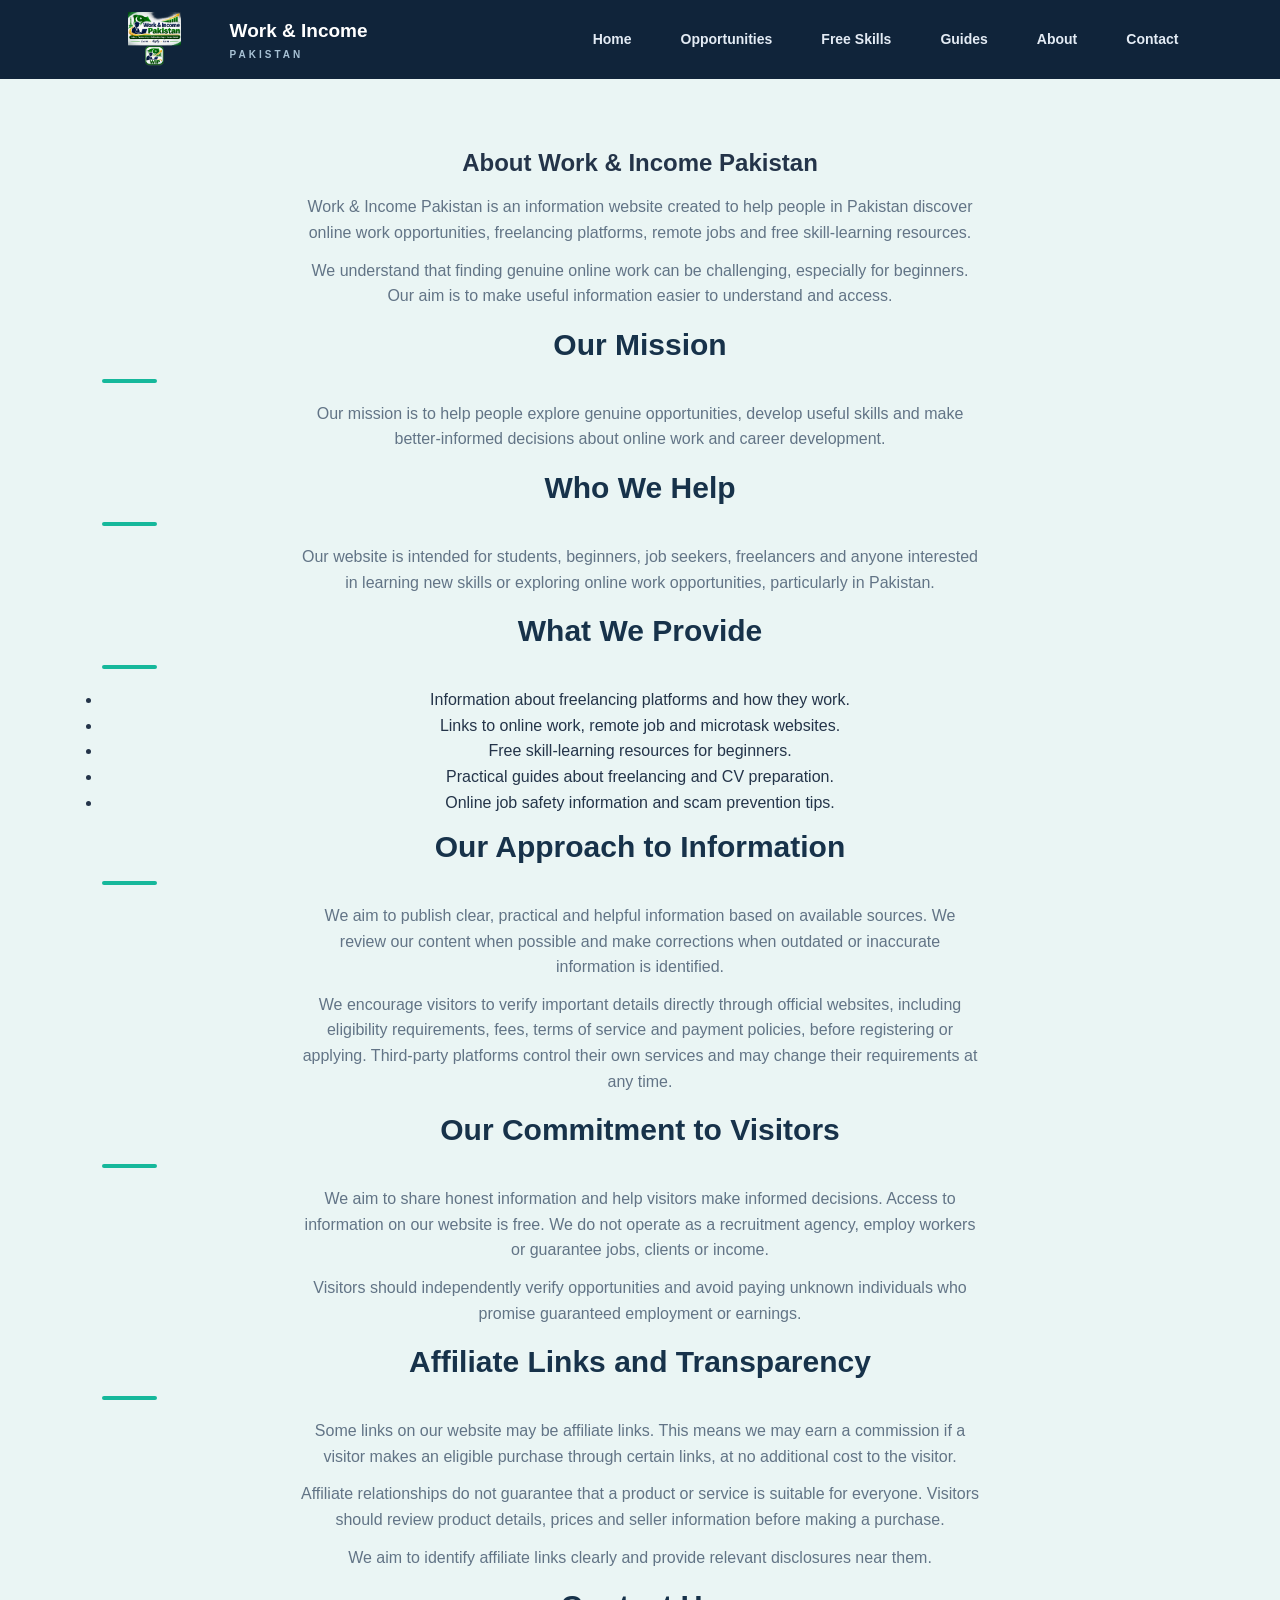
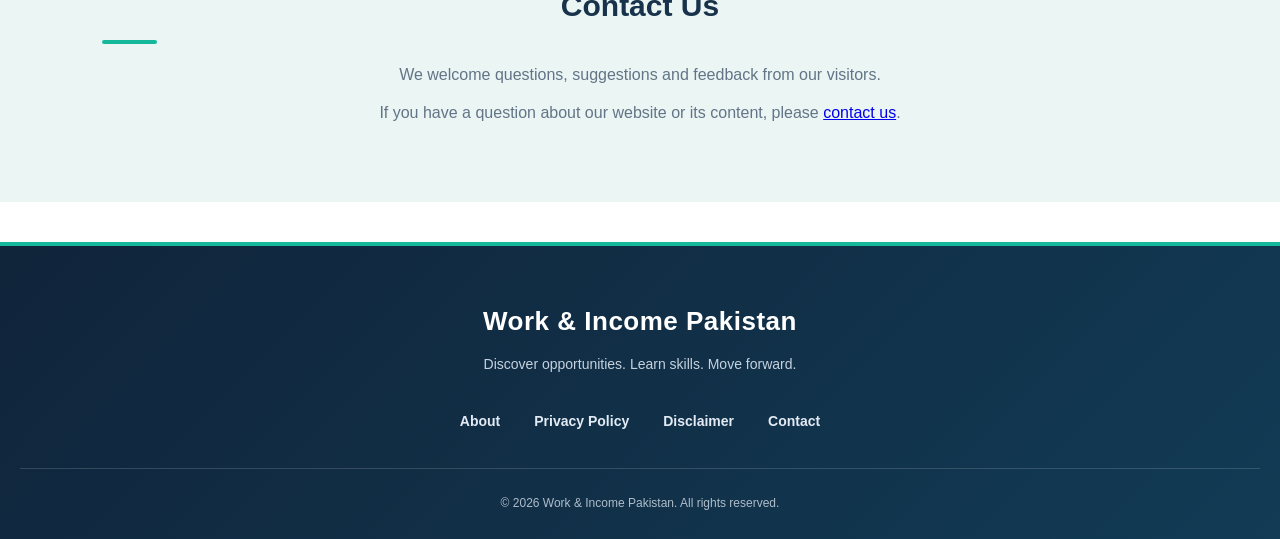
==== commit 8e734cc5: "Update about.html" ====
--- a/about.html
+++ b/about.html
@@ -48,13 +48,16 @@
     <span>Work <b>& Income</b><small>PAKISTAN</small></span>
   </a>
 
-  <nav>
+  
+<nav>
     <a href="index.html">Home</a>
     <a href="index.html#opportunities">Opportunities</a>
     <a href="index.html#skills">Free Skills</a>
     <a href="index.html#guides">Guides</a>
-    <a href="about.html">About</a>
-  </nav>
+    <a href="about.html" aria-current="page">About</a>
+    <a href="contact.html">Contact</a>
+</nav>
+
 </header>
 
 <main class="container">
@@ -107,20 +110,23 @@
 
     <h2>Our Approach to Information</h2>
 
-    <p>
-      We aim to provide clear, practical and useful
-      information. We encourage visitors to read the
-      official terms, eligibility requirements and
-      payment policies of every platform before
-      registering or applying.
-    </p>
-
-    <p>
-      Third-party websites and their services are
-      controlled by their respective owners. Their
-      requirements, fees, availability and payment
-      policies may change.
-    </p>
+    
+<p>
+  We aim to publish clear, practical and helpful
+  information based on available sources. We review
+  our content when possible and make corrections
+  when outdated or inaccurate information is identified.
+</p>
+
+<p>
+  We encourage visitors to verify important details
+  directly through official websites, including
+  eligibility requirements, fees, terms of service
+  and payment policies, before registering or applying.
+  Third-party platforms control their own services
+  and may change their requirements at any time.
+</p>
+
 
     <h2>Our Commitment to Visitors</h2>
 
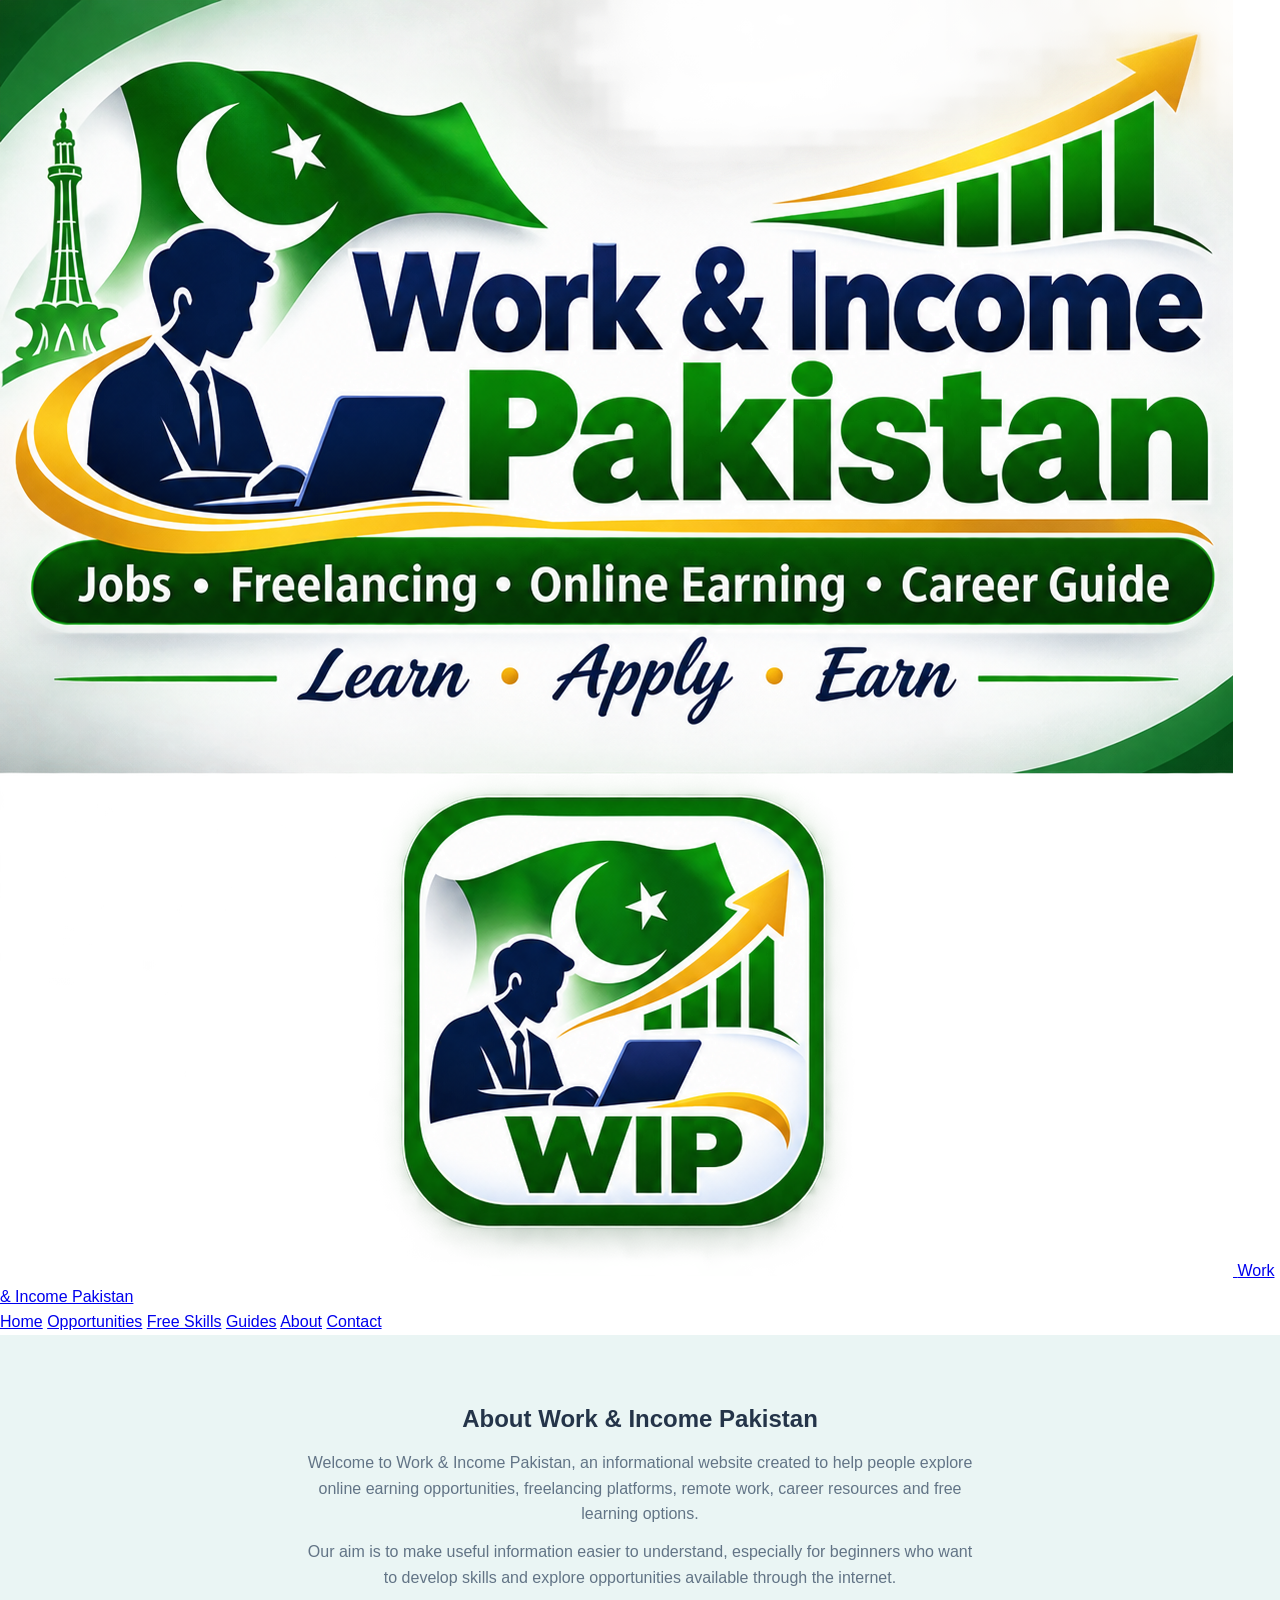
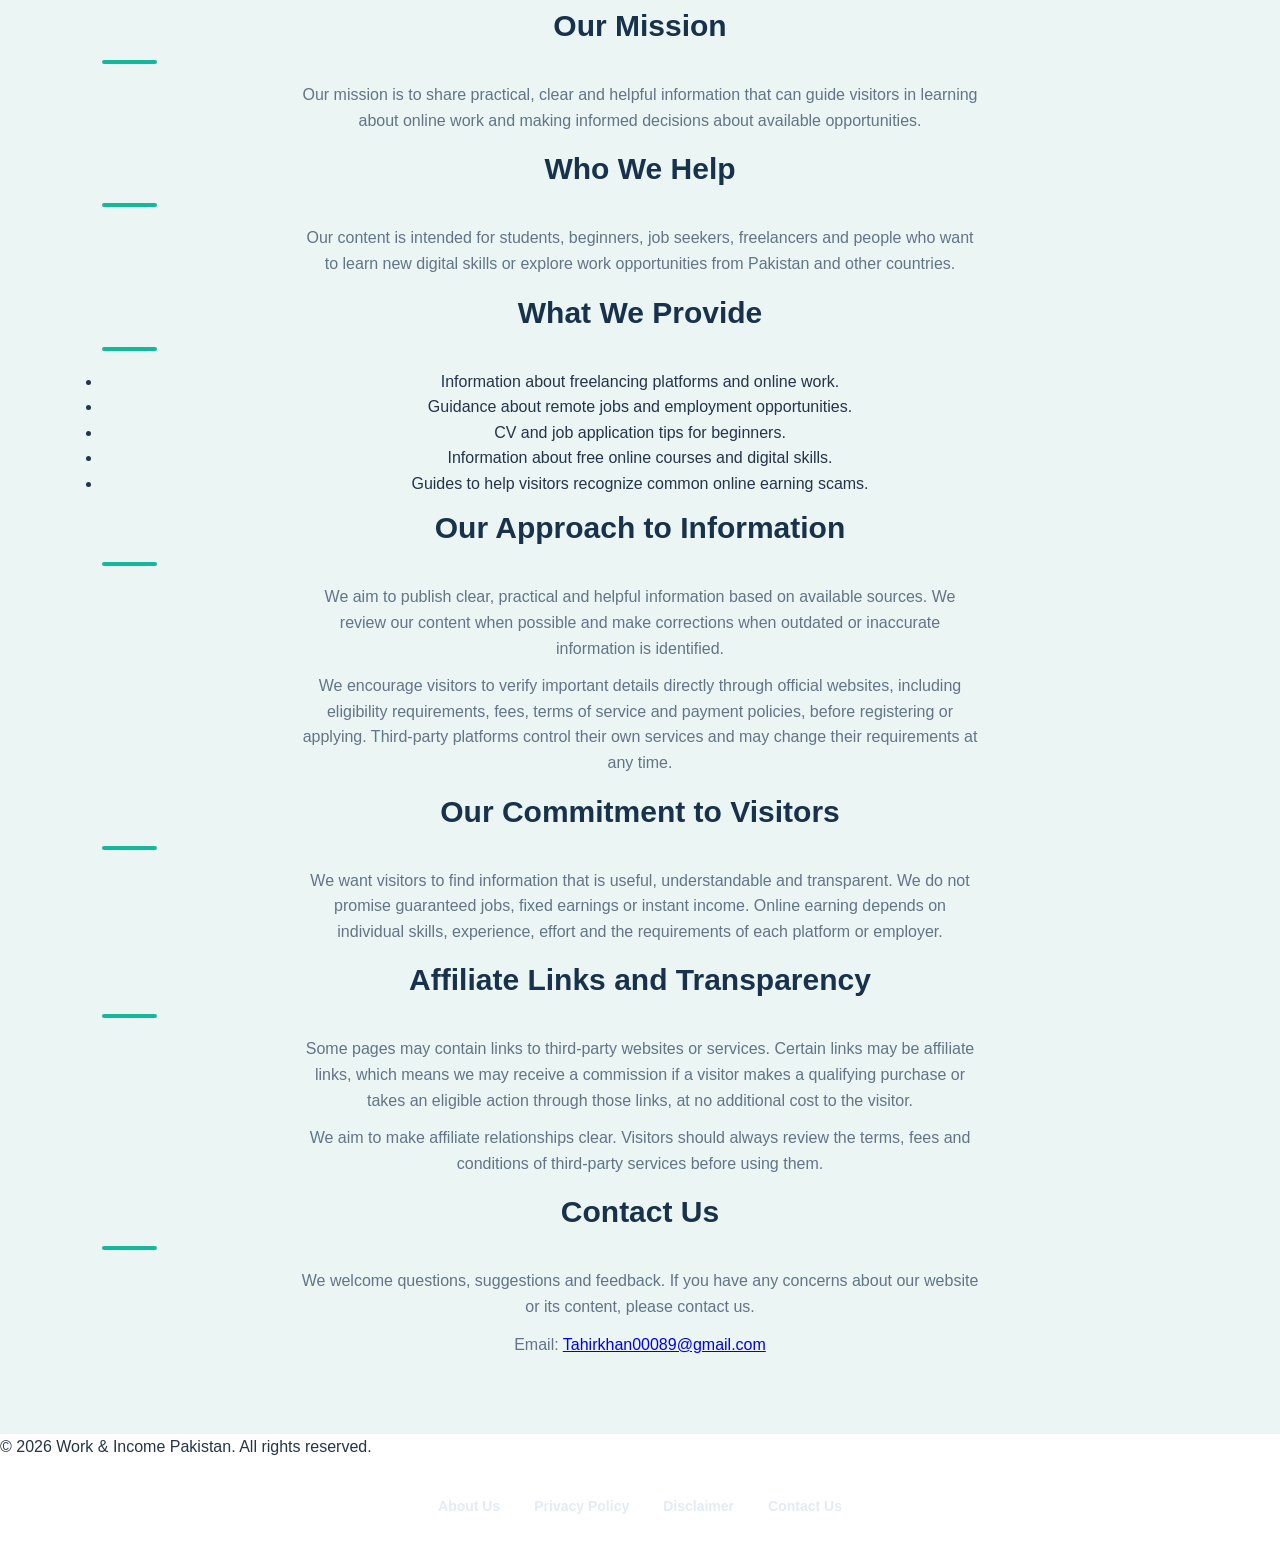
==== commit 05257969: "Update about.html" ====
--- a/about.html
+++ b/about.html
@@ -2,214 +2,196 @@
 <!DOCTYPE html>
 <html lang="en">
 <head>
+    <meta charset="UTF-8">
+    <meta name="viewport" content="width=device-width, initial-scale=1.0">
 
-  <!-- Google Analytics -->
-  <script async src="https://www.googletagmanager.com/gtag/js?id=G-6JBSCC6KHM"></script>
-  <script>
-    window.dataLayer = window.dataLayer || [];
-    function gtag(){dataLayer.push(arguments);}
-    gtag('js', new Date());
-    gtag('config', 'G-6JBSCC6KHM');
-  </script>
+    <title>About Us | Work & Income Pakistan</title>
 
-  <meta charset="UTF-8">
-  <meta name="viewport" content="width=device-width, initial-scale=1.0">
+    <meta name="description" content="Learn about Work & Income Pakistan, our mission, and our commitment to sharing useful information about online earning, freelancing, remote jobs and free learning resources.">
 
-  <meta name="description" content="Learn about Work & Income Pakistan, our mission to help people discover online earning opportunities, freelancing platforms, remote jobs and free learning resources.">
+    <meta name="robots" content="index, follow">
+    <meta name="theme-color" content="#0b1f3a">
 
-  <meta name="robots" content="index, follow">
-  <meta name="theme-color" content="#0b1f3a">
+    <link rel="canonical" href="https://tahirkhan00089.github.io/work-income-pakistan/about.html">
 
-  <title>About Us | Work & Income Pakistan</title>
+    <meta property="og:title" content="About Us | Work & Income Pakistan">
+    <meta property="og:description" content="Learn about our mission to help people discover online earning opportunities, freelancing platforms, remote jobs and free learning resources.">
+    <meta property="og:type" content="website">
+    <meta property="og:url" content="https://tahirkhan00089.github.io/work-income-pakistan/about.html">
 
-  <link rel="canonical" href="https://tahirkhan00089.github.io/work-income-pakistan/about.html">
+    <meta name="twitter:card" content="summary">
+    <meta name="twitter:title" content="About Us | Work & Income Pakistan">
+    <meta name="twitter:description" content="Learn about Work & Income Pakistan and the information we provide.">
 
-  <meta property="og:type" content="website">
-  <meta property="og:title" content="About Work & Income Pakistan">
-  <meta property="og:description" content="Discover our mission to help people in Pakistan find online work opportunities, freelancing platforms and free learning resources.">
-  <meta property="og:url" content="https://tahirkhan00089.github.io/work-income-pakistan/about.html">
-  <meta property="og:site_name" content="Work & Income Pakistan">
+    <link rel="icon" type="image/png" href="work-income-logo.png">
+    <link rel="stylesheet" href="styles.css">
 
-  <meta name="twitter:card" content="summary">
-  <meta name="twitter:title" content="About Work & Income Pakistan">
-  <meta name="twitter:description" content="Learn about our mission and the resources we provide.">
-
-  <link rel="icon" type="image/png" href="work-income-logo.png">
-  <link rel="stylesheet" href="styles.css">
+    <!-- Google Analytics -->
+    <script async src="https://www.googletagmanager.com/gtag/js?id=G-6JBSCC6KHM"></script>
+    <script>
+        window.dataLayer = window.dataLayer || [];
+        function gtag(){dataLayer.push(arguments);}
+        gtag('js', new Date());
+        gtag('config', 'G-6JBSCC6KHM');
+    </script>
 </head>
 
 <body>
 
-<header class="header">
-  <a class="brand" href="index.html">
-    <img src="work-income-logo.png"
-         alt="Work & Income Pakistan Logo"
-         class="brand-logo">
-    <span>Work <b>& Income</b><small>PAKISTAN</small></span>
-  </a>
+    <!-- Website Header -->
+    <header>
+        <div class="container">
+            <div class="logo">
+                <a href="index.html">
+                    <img src="work-income-logo.png" alt="Work & Income Pakistan Logo">
+                    <span>Work & Income Pakistan</span>
+                </a>
+            </div>
 
-  
-<nav>
-    <a href="index.html">Home</a>
-    <a href="index.html#opportunities">Opportunities</a>
-    <a href="index.html#skills">Free Skills</a>
-    <a href="index.html#guides">Guides</a>
-    <a href="about.html" aria-current="page">About</a>
-    <a href="contact.html">Contact</a>
-</nav>
+            <nav>
+                <a href="index.html">Home</a>
+                <a href="index.html#opportunities">Opportunities</a>
+                <a href="index.html#skills">Free Skills</a>
+                <a href="index.html#guides">Guides</a>
+                <a href="about.html" aria-current="page">About</a>
+                <a href="contact.html">Contact</a>
+            </nav>
+        </div>
+    </header>
 
-</header>
+    <!-- Main Content -->
+    <main class="container">
+        <section class="about-section">
 
-<main class="container">
+            <h1>About Work & Income Pakistan</h1>
 
-  <section class="about-section">
+            <p>
+                Welcome to Work & Income Pakistan, an informational
+                website created to help people explore online earning
+                opportunities, freelancing platforms, remote work,
+                career resources and free learning options.
+            </p>
 
-    <h1>About Work & Income Pakistan</h1>
+            <p>
+                Our aim is to make useful information easier to
+                understand, especially for beginners who want to
+                develop skills and explore opportunities available
+                through the internet.
+            </p>
 
-    <p>
-      Work & Income Pakistan is an information website
-      created to help people in Pakistan discover online
-      work opportunities, freelancing platforms, remote
-      jobs and free skill-learning resources.
-    </p>
+            <h2>Our Mission</h2>
 
-    <p>
-      We understand that finding genuine online work can
-      be challenging, especially for beginners. Our aim
-      is to make useful information easier to understand
-      and access.
-    </p>
+            <p>
+                Our mission is to share practical, clear and helpful
+                information that can guide visitors in learning about
+                online work and making informed decisions about
+                available opportunities.
+            </p>
 
-    <h2>Our Mission</h2>
+            <h2>Who We Help</h2>
 
-    <p>
-      Our mission is to help people explore genuine
-      opportunities, develop useful skills and make
-      better-informed decisions about online work
-      and career development.
-    </p>
+            <p>
+                Our content is intended for students, beginners,
+                job seekers, freelancers and people who want to learn
+                new digital skills or explore work opportunities
+                from Pakistan and other countries.
+            </p>
 
-    <h2>Who We Help</h2>
+            <h2>What We Provide</h2>
 
-    <p>
-      Our website is intended for students, beginners,
-      job seekers, freelancers and anyone interested
-      in learning new skills or exploring online work
-      opportunities, particularly in Pakistan.
-    </p>
+            <ul>
+                <li>Information about freelancing platforms and online work.</li>
+                <li>Guidance about remote jobs and employment opportunities.</li>
+                <li>CV and job application tips for beginners.</li>
+                <li>Information about free online courses and digital skills.</li>
+                <li>Guides to help visitors recognize common online earning scams.</li>
+            </ul>
 
-    <h2>What We Provide</h2>
+            <h2>Our Approach to Information</h2>
 
-    <ul>
-      <li>Information about freelancing platforms and how they work.</li>
-      <li>Links to online work, remote job and microtask websites.</li>
-      <li>Free skill-learning resources for beginners.</li>
-      <li>Practical guides about freelancing and CV preparation.</li>
-      <li>Online job safety information and scam prevention tips.</li>
-    </ul>
+            <p>
+                We aim to publish clear, practical and helpful
+                information based on available sources. We review
+                our content when possible and make corrections
+                when outdated or inaccurate information is identified.
+            </p>
 
-    <h2>Our Approach to Information</h2>
+            <p>
+                We encourage visitors to verify important details
+                directly through official websites, including
+                eligibility requirements, fees, terms of service
+                and payment policies, before registering or applying.
+                Third-party platforms control their own services
+                and may change their requirements at any time.
+            </p>
 
-    
-<p>
-  We aim to publish clear, practical and helpful
-  information based on available sources. We review
-  our content when possible and make corrections
-  when outdated or inaccurate information is identified.
-</p>
+            <h2>Our Commitment to Visitors</h2>
 
-<p>
-  We encourage visitors to verify important details
-  directly through official websites, including
-  eligibility requirements, fees, terms of service
-  and payment policies, before registering or applying.
-  Third-party platforms control their own services
-  and may change their requirements at any time.
-</p>
+            <p>
+                We want visitors to find information that is useful,
+                understandable and transparent. We do not promise
+                guaranteed jobs, fixed earnings or instant income.
+                Online earning depends on individual skills,
+                experience, effort and the requirements of each
+                platform or employer.
+            </p>
 
+            <h2>Affiliate Links and Transparency</h2>
 
-    <h2>Our Commitment to Visitors</h2>
+            <p>
+                Some pages may contain links to third-party websites
+                or services. Certain links may be affiliate links,
+                which means we may receive a commission if a visitor
+                makes a qualifying purchase or takes an eligible
+                action through those links, at no additional cost
+                to the visitor.
+            </p>
 
-    <p>
-      We aim to share honest information and help
-      visitors make informed decisions. Access to
-      information on our website is free. We do not
-      operate as a recruitment agency, employ workers
-      or guarantee jobs, clients or income.
-    </p>
+            <p>
+                We aim to make affiliate relationships clear.
+                Visitors should always review the terms, fees and
+                conditions of third-party services before using them.
+            </p>
 
-    <p>
-      Visitors should independently verify opportunities
-      and avoid paying unknown individuals who promise
-      guaranteed employment or earnings.
-    </p>
+            <h2>Contact Us</h2>
 
-    <h2>Affiliate Links and Transparency</h2>
+            <p>
+                We welcome questions, suggestions and feedback.
+                If you have any concerns about our website or its
+                content, please contact us.
+            </p>
 
-    <p>
-      Some links on our website may be affiliate links.
-      This means we may earn a commission if a visitor
-      makes an eligible purchase through certain links,
-      at no additional cost to the visitor.
-    </p>
+            <p>
+                Email:
+                <a href="mailto:Tahirkhan00089@gmail.com">
+                    Tahirkhan00089@gmail.com
+                </a>
+            </p>
 
-    <p>
-      Affiliate relationships do not guarantee that a
-      product or service is suitable for everyone.
-      Visitors should review product details, prices
-      and seller information before making a purchase.
-    </p>
+        </section>
+    </main>
 
-    <p>
-      We aim to identify affiliate links clearly and
-      provide relevant disclosures near them.
-    </p>
+    <!-- Website Footer -->
+    <footer>
+        <div class="container">
+            <p>
+                &copy; <span id="year">2026</span>
+                Work & Income Pakistan. All rights reserved.
+            </p>
 
-    <h2>Contact Us</h2>
+            <div class="footer-links">
+                <a href="about.html">About Us</a>
+                <a href="privacy.html">Privacy Policy</a>
+                <a href="disclaimer.html">Disclaimer</a>
+                <a href="contact.html">Contact Us</a>
+            </div>
+        </div>
+    </footer>
 
-    <p>
-      We welcome questions, suggestions and feedback
-      from our visitors.
-    </p>
-
-    <p>
-      If you have a question about our website or
-      its content, please
-      <a href="contact.html">contact us</a>.
-    </p>
-
-  </section>
-
-</main>
-
-<footer class="site-footer">
-
-  <div class="footer-brand">Work & Income Pakistan</div>
-
-  <p class="footer-tagline">
-    Discover opportunities. Learn skills. Move forward.
-  </p>
-
-  <div class="footer-links">
-    <a href="about.html">About</a>
-    <a href="privacy.html">Privacy Policy</a>
-    <a href="disclaimer.html">Disclaimer</a>
-    <a href="contact.html">Contact</a>
-  </div>
-
-  <div class="footer-bottom">
-    <small>
-      © <span id="year">2026</span> Work & Income Pakistan.
-      All rights reserved.
-    </small>
-  </div>
-
-</footer>
-
-<script>
-  document.getElementById("year").textContent =
-    new Date().getFullYear();
-</script>
+    <script>
+        document.getElementById("year").textContent =
+            new Date().getFullYear();
+    </script>
 
 </body>
 </html>
